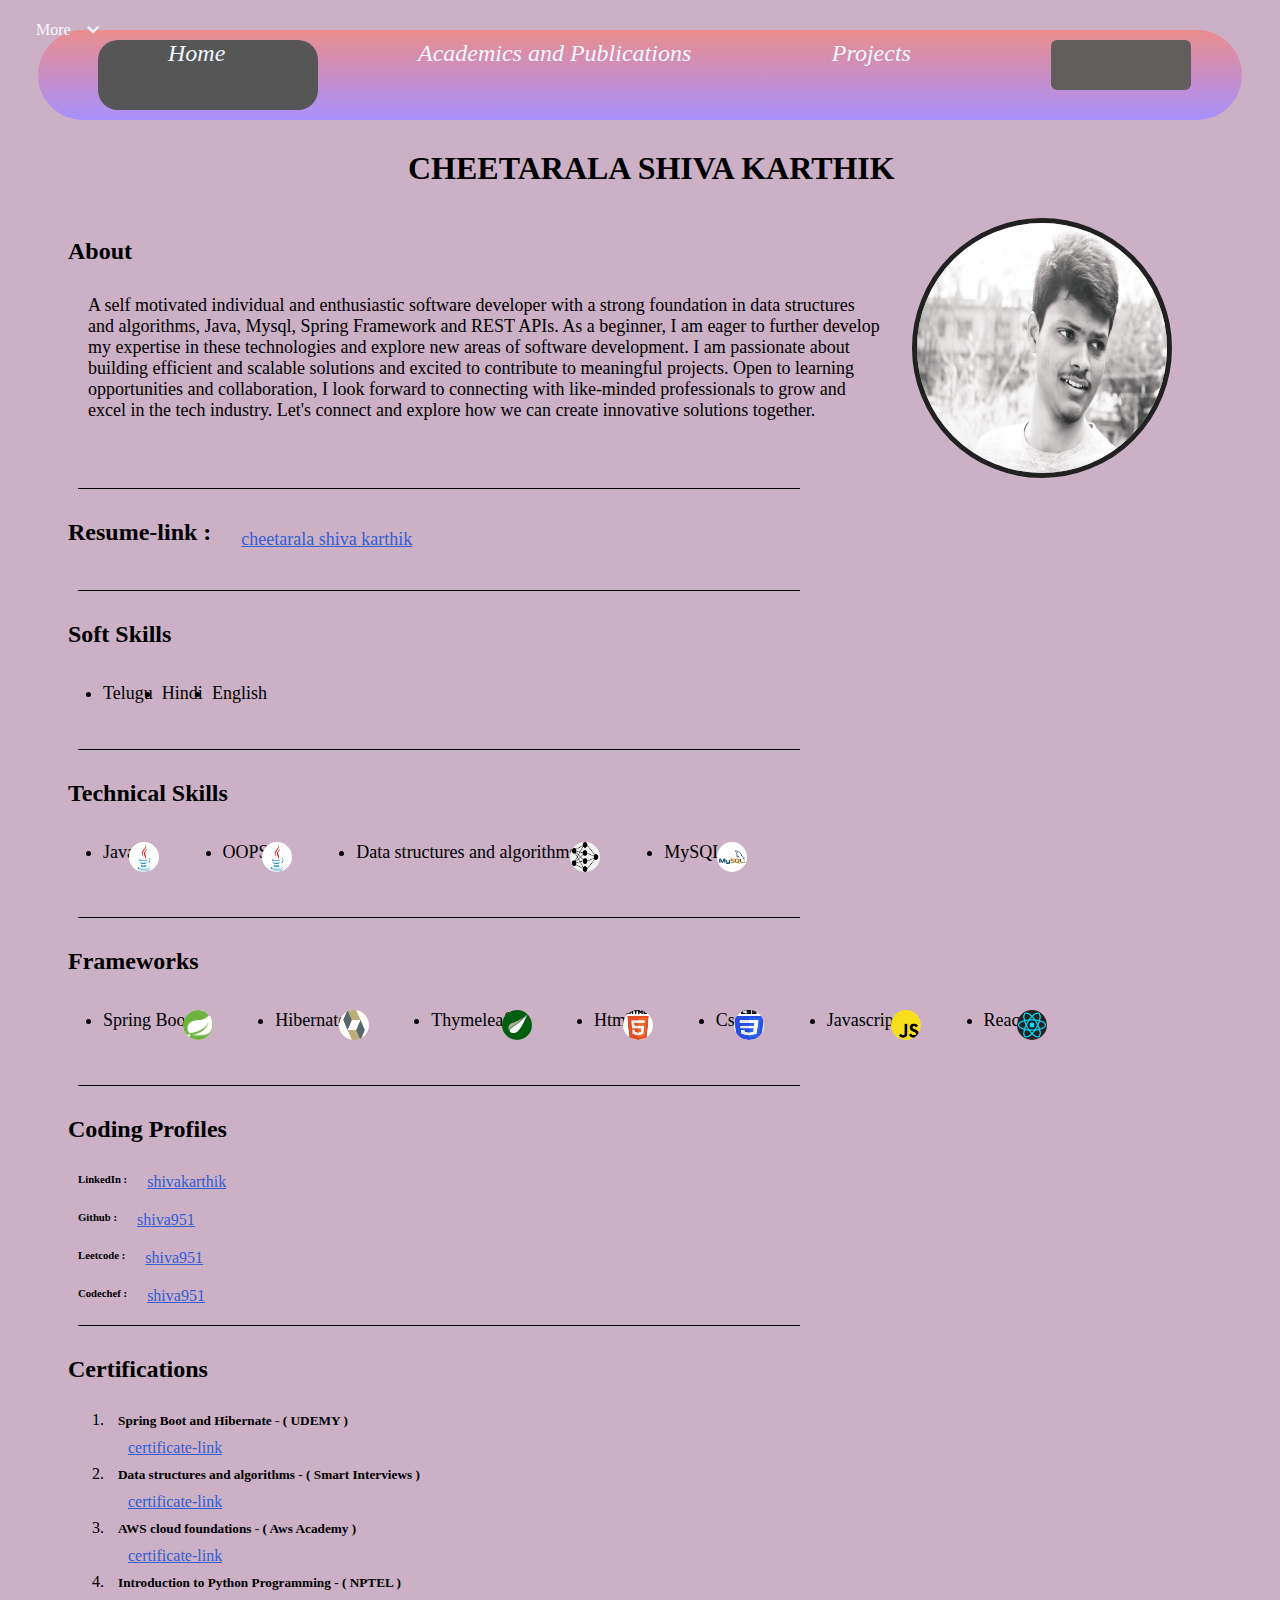
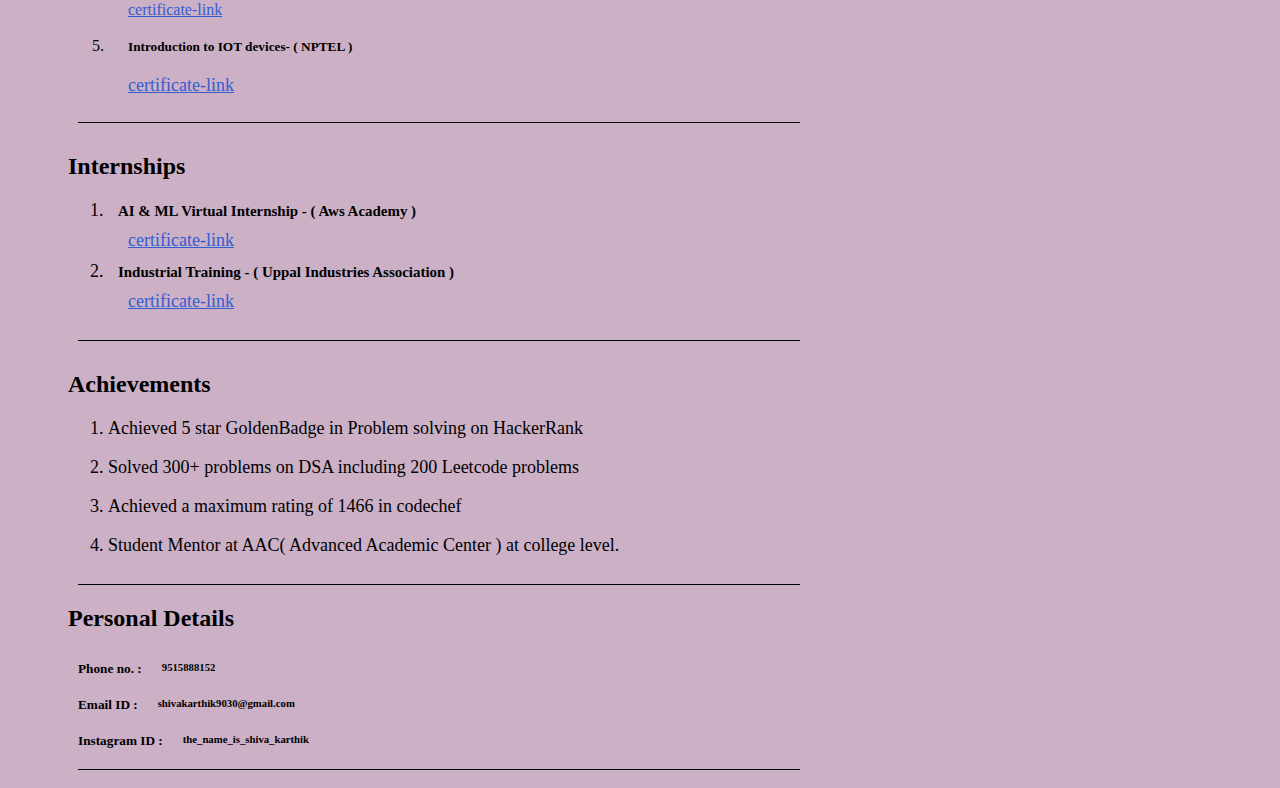
==== index.html/index.html @ 2557d5c2 "added projects page" ====
<!DOCTYPE HTML>
<html lang="en" xmlns:th="http://www.thymeleaf.org">

<head>
    <!-- Required meta tags -->
    <meta charset="utf-8">
    <meta name="viewport" content="width=device-width, initial-scale=1, shrink-to-fit=no">

    <!-- Bootstrap CSS -->
	<link href="https://cdn.jsdelivr.net/npm/bootstrap@5.2.2/dist/css/bootstrap.min.css" rel="stylesheet" integrity="sha384-Zenh87qX5JnK2Jl0vWa8Ck2rdkQ2Bzep5IDxbcnCeuOxjzrPF/et3URy9Bv1WTRi" crossorigin="anonymous">
	<link rel="stylesheet" th:href="@{/demo.css}">


	<link rel="preconnect" href="https://fonts.googleapis.com" />
	<link rel="preconnect" href="https://fonts.gstatic.com" crossorigin />
	<link
			href="https://fonts.googleapis.com/css2?family=Poppins:wght@300;400;500&display=swap"
			rel="stylesheet"
	/>
	<link
			rel="stylesheet"
			href="https://fonts.googleapis.com/css2?family=Material+Symbols+Outlined:opsz,wght,FILL,GRAD@48,400,1,0"
	/>
	<link rel="stylesheet" href="styles.css" />


	<title>MyPortFolio</title>

</head>
  <body>
    <div class="funny" id="home">
      
      <div style="background-color: rgb(86, 86, 87); margin-left: 50px; width: 200px; padding-left: 20px; border-radius: 20px;">
        <a href="#home" style="font-size:x-large; text-decoration: none; color: aliceblue;font-style:oblique; margin-left: 50px;"> Home </a>
      </div>
      <div class="dropdown">
        <a href="education.html" style="font-size:x-large; text-decoration: none; color: aliceblue;font-style:oblique;"> Academics and Publications </a>
      </div>

      <div class="dropdown">
        <a href="projects.html" style="font-size:x-large; text-decoration: none; color: aliceblue;font-style:oblique;">Projects</a>
      </div>

      <div class="dropdown">
        <div class="content">
          
          <p>More</p>
          <span class="material-symbols-outlined"> expand_more </span>
        </div>
        <button type="button"></button>
        <div class="menu">
          <a href="profile.jpeg">
            <span class="material-symbols-outlined"> photo </span>
            <p>Profile</p>
          </a>
          <a>
            <span class="material-symbols-outlined"> credit_card </span>
            <p>Payments</p>
          </a>
          <a href="www.gmail.com">
            <span class="material-symbols-outlined"> email </span>
            <p>email</p>
          </a>
        </div>
      </div>


    </div>



    <h1 style=" margin-left:400px; font-family:Cambria, Cochin, Georgia, Times, 'Times New Roman', serif ;"> CHEETARALA SHIVA KARTHIK</h1>



    <div class="container2" id="biodata">

      <div style="display: flex; margin-top: 10px;">
        <div>
          <h2>About</h2>
          <p style="font-size: large; margin-top: 30px; margin-right: 30px; margin-left: 20px; font-family:Cambria, Cochin, Georgia, Times, 'Times New Roman', serif">A self motivated individual and enthusiastic software developer with a strong foundation in data structures and algorithms, Java, Mysql, Spring Framework and REST APIs. As a beginner, I am eager to further develop my expertise in these technologies and explore new areas of software development. I am passionate about building efficient and scalable solutions and excited to contribute to meaningful projects. Open to learning opportunities and collaboration, I look forward to connecting with like-minded professionals to grow and excel in the tech industry. Let's connect and explore how we can create innovative solutions together.</p>  
        </div>
        <img src="profile.jpeg"  alt="Example Image" width="250" height="250" style="border-radius: 50%;  margin-right: 100px; border: 5px solid rgb(34, 33, 33);">
      </div>
      <div class="horizontal-rule"></div>

      <div style="display: flex;">
        <h2 style="margin-top: 20px;"> Resume-link :  </h2>
        <a  style="margin:30px;font-size: large;color: rgb(51, 93, 209);" href="">cheetarala shiva karthik</a>

      </div>
      <div class="horizontal-rule"></div>


      <div>
        <h2> Soft Skills  </h2>
        <ul style="display: flex; justify-content:space-between; margin-left:30px; margin-right: 1000px; padding: 5px;font-size:large;margin-top:30px; margin-bottom: 30px;">
          <li>Telugu </li>
          <li>Hindi</li>
          <li>English</li>
        </ul>
      </div>
      <div class="horizontal-rule"></div>
      <div>
        <h2> Technical Skills </h2>
        <ul style="display: flex; justify-content:space-between; margin-left:30px; margin-right:500px; padding: 5px;font-size:large;margin-top:30px; margin-bottom: 30px;">
          <li>Java </li>
          <img class="skills" src="java.png">
          <li>OOPS</li>
          <img class="skills" src="java.png">
          <li>Data structures and algorithms</li>
          <img class="skills" src="dsa.png">
          <li>MySQL</li>
          <img class="skills" src="mysql.png">     
        </ul>
      </div>
      <div class="horizontal-rule"></div>
      <div>
        <h2> Frameworks </h2>
        <ul style="display: flex; justify-content:space-between; margin-left:30px; margin-right:200px; padding: 5px;font-size:large;margin-top:30px; margin-bottom: 30px;">
          <li>Spring Boot </li>
          <img class="skills" src="spring.png">
          <li>Hibernate</li>
          <img class="skills" src="hibernate.png">
          <li>Thymeleaf</li>
          <img class="skills" src="thymeleaf.png">
          <li>Html</li>
          <img class="skills" src="html.png">
          <li> Css</li>
          <img class="skills" src="css.png">
          <li>Javascript</li>
          <img class="skills" src="javascript.png">
          <li>React</li>
          <img class="skills" src="react.jpeg">
          
        </ul>
      </div>
      <div class="horizontal-rule"></div>
      <div>
        <h2> Coding Profiles </h2>
        <div style="display: flex;">
            <h6 style="margin: 10px;">LinkedIn :</h6>
            <a href="https://www.linkedin.com/in/cheetarala-shiva-karthik-6b522a21a/" style="margin: 10px ;color: rgb(51, 93, 209);">shivakarthik</a>
        </div>
        <div style="display: flex;">
          <h6 style="margin: 10px;">Github :</h6>
          <a href="https://github.com/shivakarthik123" style="margin: 10px;;color: rgb(51, 93, 209);">shiva951</a>
        </div>
        <div style="display: flex;">
          <h6 style="margin: 10px;">Leetcode :</h6>
          <a href="https://leetcode.com/shiva951/" style="margin: 10px;;color: rgb(51, 93, 209);">shiva951</a>
        </div>
        <div style="display: flex;">
          <h6 style="margin: 10px;">Codechef :</h6>
          <a href="https://www.codechef.com/users/shiva951" style="margin: 10px;;color: rgb(51, 93, 209);">shiva951</a>
        </div>

      </div>
      <div class="horizontal-rule"></div>
      <div>
        <h2> Certifications </h2>
        <ol>
          <li>
            <div style="display: flex; flex-direction: column; ">
              <h5  style="margin: 10px;">Spring Boot and Hibernate - ( UDEMY ) </h5>     
              <div style="display: flex;">
               <a href="https://leetcode.com/shiva951/" style="margin-left: 20px;font-size: medium;;color: rgb(51, 93, 209);">certificate-link</a>
              </div>
            </div>
          </li>
          <li>
            <div style="display: flex; flex-direction: column; ">
              <h5 style="margin: 10px;">Data structures and algorithms - ( Smart Interviews ) </h5>     
              <div style="display: flex;">
               <a href="https://leetcode.com/shiva951/" style="margin-left: 20px;font-size: medium;;color: rgb(51, 93, 209);">certificate-link</a>
              </div>
            </div>
          </li>
          <li>
            <div style="display: flex; flex-direction: column; ">
              <h5 style="margin: 10px;">AWS cloud foundations - ( Aws Academy )</h5>     
              <div style="display: flex;">
               <a href="https://leetcode.com/shiva951/" style="margin-left: 20px;font-size: medium;;color: rgb(51, 93, 209);">certificate-link</a>
              </div>
            </div>
          </li>
          <li>
            <div style="display: flex; flex-direction: column; ">
              <h5 style="margin: 10px;">Introduction to Python Programming - ( NPTEL ) </h5>     
              <div style="display: flex;">
               <a href="https://leetcode.com/shiva951/" style="margin-left: 20px;font-size: medium;;color: rgb(51, 93, 209);">certificate-link</a>
              </div>
            </div>
          </li>
          <li>
            <div style="display: flex; flex-direction: column; ">
              <h5 style="margin: 20px;">Introduction to IOT devices- ( NPTEL ) </h5>     
              <div style="display: flex;">
               <a href="https://leetcode.com/shiva951/" style="margin-left: 20px;font-size: large;;color: rgb(51, 93, 209);">certificate-link</a>
              </div>
            </div>
          </li>
          
          
        </ol>
              

      </div>
    
      <div class="horizontal-rule"></div>

      <div>
        <h2> Internships </h2>
        <ol style="font-size:large;">
          <li>
            <h5 style="margin: 10px;margin-top: 20px;"> AI & ML Virtual Internship - ( Aws Academy )</h5>
            <a href="https://leetcode.com/shiva951/" style="margin-left: 20px;font-size: large;;color: rgb(51, 93, 209);">certificate-link</a>
          </li>
          <li>
            <h5 style="margin: 10px;">Industrial Training - ( Uppal Industries Association )</h5>
            <a href="https://leetcode.com/shiva951/" style="margin-left: 20px;font-size: large;;color: rgb(51, 93, 209);">certificate-link</a>
          </li>
          
          
        </ol>
              

      </div>



      <div class="horizontal-rule"></div>
      <div>
        <h2> Achievements </h2>
        <ol style="font-size:large;">
          <li>
            <p>Achieved 5 star GoldenBadge in Problem solving on HackerRank</p>
          </li>
          <li>
            <p>Solved 300+ problems on DSA including 200 Leetcode problems</p>
          </li>
          <li>
            <p>Achieved a maximum rating of 1466 in codechef</p>
          </li>
          <li>
            <p>Student Mentor at AAC( Advanced Academic Center ) at college level.</p>
          </li>
          
        </ol>
              

      </div>







      <div class="horizontal-rule"></div>

      <div>
        <h2 style="margin-top: 10px;"> Personal Details </h2>
        <div style="display: flex;">
            <h5 style="margin: 10px;">Phone no. :</h5>
            <h6 style="margin: 10px;">9515888152</h6>
        </div>
        <div style="display: flex;">
          <h5 style="margin: 10px;">Email ID :</h5>
          <h6 style="margin: 10px;">shivakarthik9030@gmail.com</h6>
        </div>
        <div style="display: flex;">
          <h5 style="margin: 10px;">Instagram ID :</h5>
          <h6 style="margin: 10px;">the_name_is_shiva_karthik</h6>
        </div>

      </div>
      <div class="horizontal-rule"></div>




      
      
      

    </div>

    
    
  </body>
</html>
---- index.html/styles.css ----
body{
  background-color: #cbb0c6;
}
.funny{
  
  display: flex;
  padding: 10px;
  background: linear-gradient(#ea8d8d, #a890fe);
    border-radius: 50ex;
    height: 70px;
   margin: 30px;
   
 }

 .dropdown {
  color: beige;
  margin-left: 100px;
  flex-grow: 8;
  border-radius:1000px;
  height: 50px;
   cursor: pointer;
 }


 .dropdown > button {
  
  padding: 10px;
   width: 140px;
   height: 50px;
   border: 0;
   border-radius: 6px;
   font-family: inherit;
   font-size: 17px;
   background: #615e5e;
 }

 .dropdown > .content {
   position: absolute;
   z-index: 2;
   top: 0;
   left: 20px;
   width: 0%;
   height: 60px;
   padding: 0 16px;
   display: flex;
   align-items: center;
   justify-content: space-between;
   gap: 10px;
   color: #f7f7f7;
 }

 .dropdown > .content::after {
   content: "";
   position: absolute;
   bottom: 6px;
   right: 10%;
   width: 70%;
   height: 1px;
   transform: scaleX(0);
   background: rgb(255 255 255 / 30%);
   transition: 0.3s;
 }

 .dropdown:hover > .content::after {
   transform: scaleX(1);
 }

 .dropdown > .content > span:first-child {
   font-size: 20px;
 }

 .dropdown > .content > span:last-child {
   margin-left: auto;
 }

 .dropdown > .content > span:last-child {
   transition: 0.3s;
 }

 .dropdown:hover > .content > span:last-child {
   rotate: -180deg;
 }

 .dropdown > .menu {
  margin: 60px;
   position: absolute;
   z-index: 1;
   top: -6px;
   left: 50%;
   display: grid;
   width: 200px;
   padding: 10px;
   border-radius: 6px;
   translate: -50% 0;
   visibility: hidden;
   opacity: 0;
   scale: 0.85;
   background: linear-gradient(#ea8d8d, #a890fe);
   transition: 0.3s;
 }

 .dropdown:hover > .menu {
  
   visibility: visible;
   opacity: 1;
   scale: 1;
 }

 .dropdown > .menu > a {

   display: flex;
   align-items: left;
   gap: 10px;
   color: #f7f7f7;
   font-size: 14px;
   padding: 0 24px;
 }

 .dropdown > .menu > a:hover {
   background: rgb(0 0 0 / 10%);
 }

 .dropdown > .menu > a > span {
   font-size: 20px;
 }
 .container2{
  display: flex;
  flex-direction: column;
  margin-left: 60px;
 }
 .round-image-container {
  width: 150px; /* Set the container width */
  height: 150px; /* Set the container height */
  overflow: hidden; /* Hide any content that exceeds the container size */
  border-radius: 50%; /* Create a circular container */
}

.round-image {
  width: 100%; /* Make the image fill the container */
  height: 100%;
  object-fit: cover; /* Scale the image to cover the container while preserving aspect ratio */
}
.skills{
  border-radius: 50%;
  margin-left: -50px;
  margin-right: 20px;
  width: 30px;
  height: 30px;
}
.horizontal-rule {
  border-bottom: 1px solid black;
  width: 60%;
  margin: 10px;
}
h2{
  font-family:'Times New Roman', Times, serif;
}
img{
  border-radius: 30px;
}
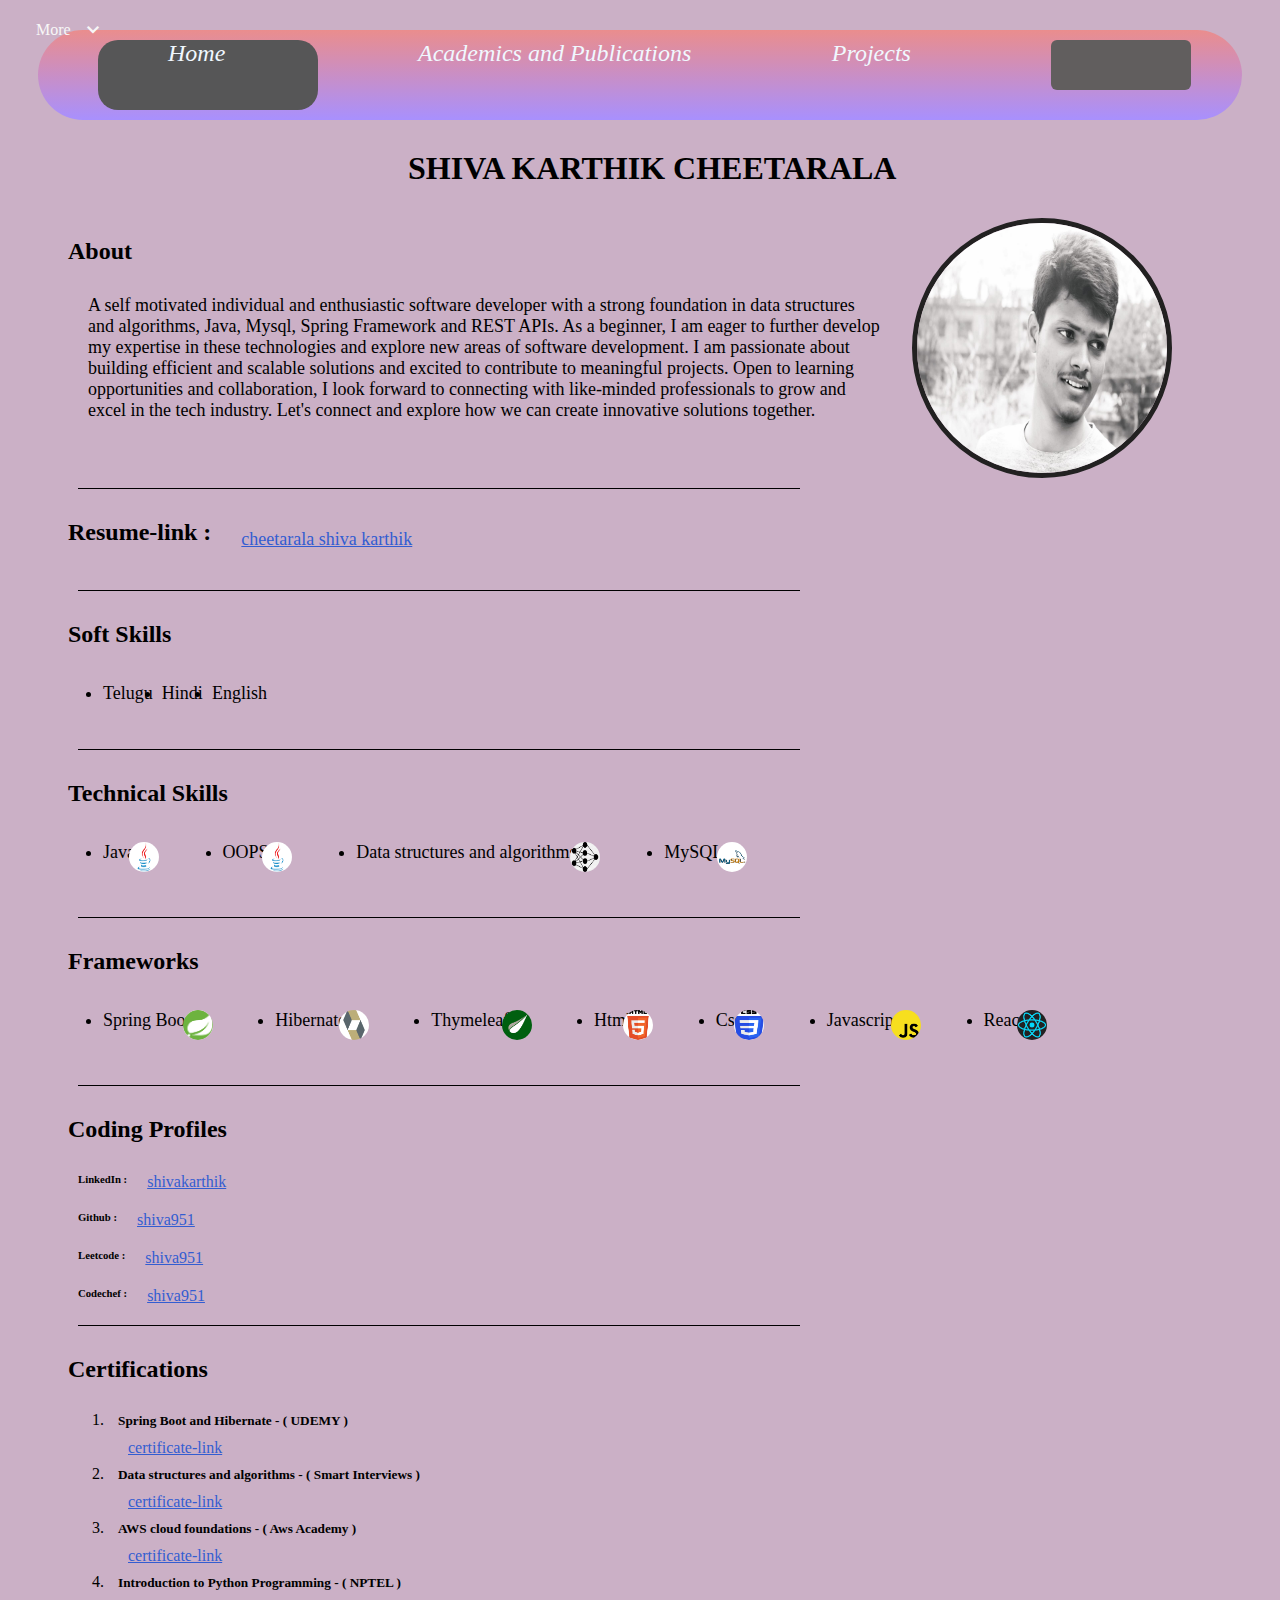
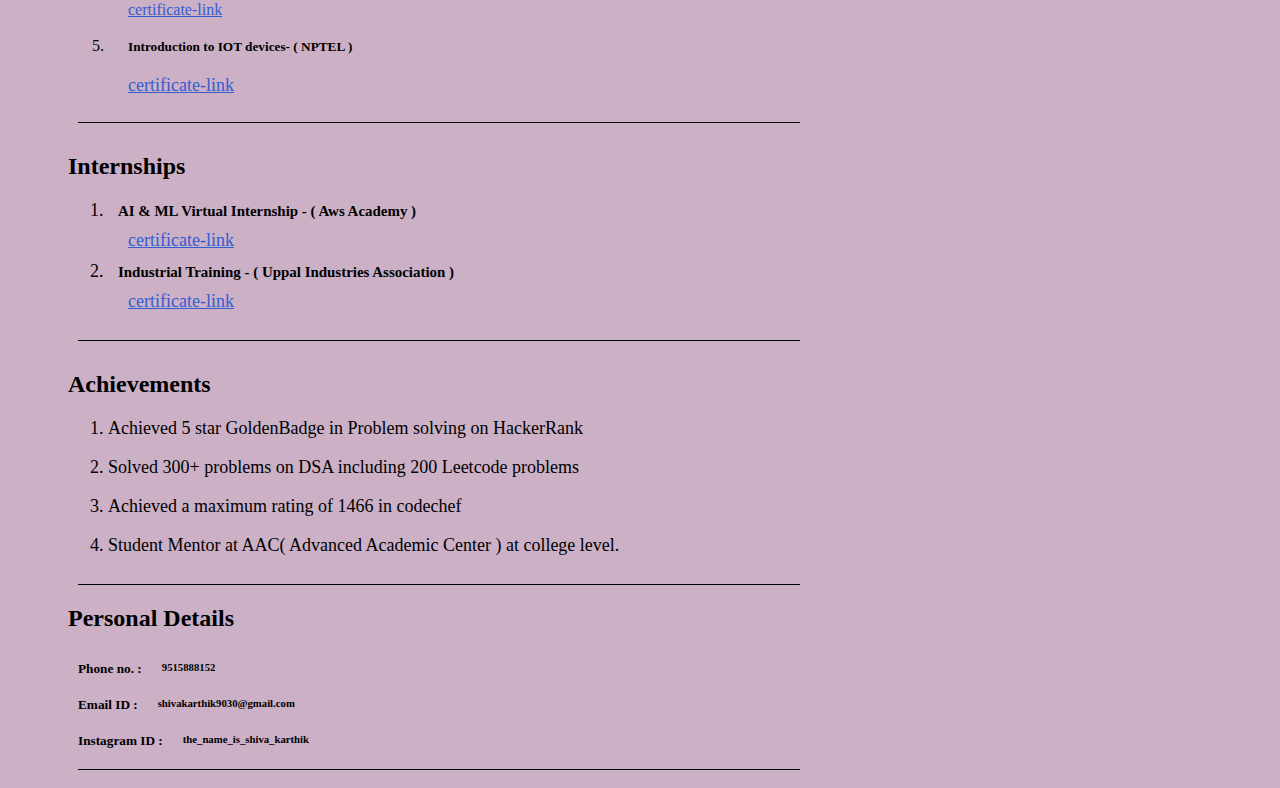
==== commit e9977ddb: "added photos to images folder" ====
--- a/index.html/index.html
+++ b/index.html/index.html
@@ -27,6 +27,16 @@
 	<title>MyPortFolio</title>
 
 </head>
+
+
+
+
+
+
+
+
+
+
   <body>
     <div class="funny" id="home">
       
@@ -69,7 +79,7 @@
 
 
 
-    <h1 style=" margin-left:400px; font-family:Cambria, Cochin, Georgia, Times, 'Times New Roman', serif ;"> CHEETARALA SHIVA KARTHIK</h1>
+    <h1 style=" margin-left:400px; font-family:Cambria, Cochin, Georgia, Times, 'Times New Roman', serif ;"> SHIVA KARTHIK CHEETARALA</h1>
 
 
 
@@ -80,7 +90,7 @@
           <h2>About</h2>
           <p style="font-size: large; margin-top: 30px; margin-right: 30px; margin-left: 20px; font-family:Cambria, Cochin, Georgia, Times, 'Times New Roman', serif">A self motivated individual and enthusiastic software developer with a strong foundation in data structures and algorithms, Java, Mysql, Spring Framework and REST APIs. As a beginner, I am eager to further develop my expertise in these technologies and explore new areas of software development. I am passionate about building efficient and scalable solutions and excited to contribute to meaningful projects. Open to learning opportunities and collaboration, I look forward to connecting with like-minded professionals to grow and excel in the tech industry. Let's connect and explore how we can create innovative solutions together.</p>  
         </div>
-        <img src="profile.jpeg"  alt="Example Image" width="250" height="250" style="border-radius: 50%;  margin-right: 100px; border: 5px solid rgb(34, 33, 33);">
+        <img src="images/profile.jpeg"  alt="Example Image" width="250" height="250" style="border-radius: 50%;  margin-right: 100px; border: 5px solid rgb(34, 33, 33);">
       </div>
       <div class="horizontal-rule"></div>
 
@@ -105,13 +115,13 @@
         <h2> Technical Skills </h2>
         <ul style="display: flex; justify-content:space-between; margin-left:30px; margin-right:500px; padding: 5px;font-size:large;margin-top:30px; margin-bottom: 30px;">
           <li>Java </li>
-          <img class="skills" src="java.png">
+          <img class="skills" src="images/java.png">
           <li>OOPS</li>
-          <img class="skills" src="java.png">
+          <img class="skills" src="images/java.png">
           <li>Data structures and algorithms</li>
-          <img class="skills" src="dsa.png">
+          <img class="skills" src="images/dsa.png">
           <li>MySQL</li>
-          <img class="skills" src="mysql.png">     
+          <img class="skills" src="images/mysql.png">     
         </ul>
       </div>
       <div class="horizontal-rule"></div>
@@ -119,19 +129,19 @@
         <h2> Frameworks </h2>
         <ul style="display: flex; justify-content:space-between; margin-left:30px; margin-right:200px; padding: 5px;font-size:large;margin-top:30px; margin-bottom: 30px;">
           <li>Spring Boot </li>
-          <img class="skills" src="spring.png">
+          <img class="skills" src="images/spring.png">
           <li>Hibernate</li>
-          <img class="skills" src="hibernate.png">
+          <img class="skills" src="images/hibernate.png">
           <li>Thymeleaf</li>
-          <img class="skills" src="thymeleaf.png">
+          <img class="skills" src="images/thymeleaf.png">
           <li>Html</li>
-          <img class="skills" src="html.png">
+          <img class="skills" src="images/html.png">
           <li> Css</li>
-          <img class="skills" src="css.png">
+          <img class="skills" src="images/css.png">
           <li>Javascript</li>
-          <img class="skills" src="javascript.png">
+          <img class="skills" src="images/javascript.png">
           <li>React</li>
-          <img class="skills" src="react.jpeg">
+          <img class="skills" src="images/react.jpeg">
           
         </ul>
       </div>
